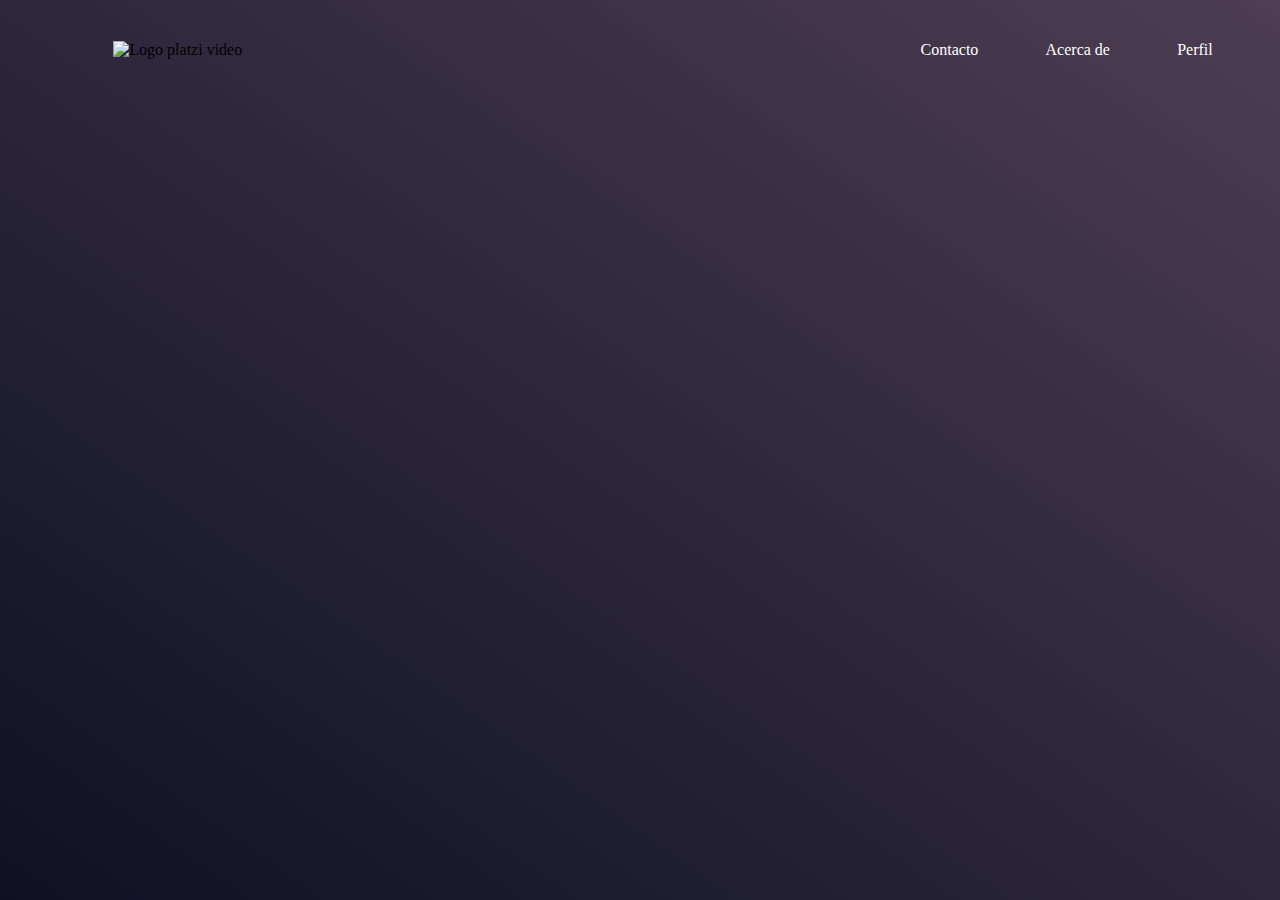
==== index.html @ 4a7f941b "Repositorio inicializado, conceptos agregados al readme y header empezado" ====
<!DOCTYPE html>
<html lang="en">
<head>
    <meta charset="UTF-8">
    <meta http-equiv="X-UA-Compatible" content="IE=edge">
    <meta name="viewport" content="width=device-width, initial-scale=1.0">
    <title>Inicio</title>
    <link rel="stylesheet" href="./style.css">
</head>
<body>
    <header>
        <div class="container-ima-header">
            <img src="https://raw.githubusercontent.com/platzi/PlatziVideo/feature/react/src/assets/static/logo-platzi-video-BW2.png" alt="Logo platzi video">
        </div>
        <div class="container-access-header">
            <a href="/">Contacto</a>
            <a href="/">Acerca de</a>
            <a href="/">Perfil</a>
        </div>
    </header>
    <main>

    </main>
    <footer>
        
    </footer>
</body>
</html>
---- style.css ----
*{
    box-sizing: border-box;
    padding: 0;
    margin: 0;
}
body{
    width: 100%;
    height: 100vh;
    background-image: linear-gradient(to right top, #0f1123, #1e1c2f, #2d273b, #3d3247, #4e3d53);
    background-repeat: no-repeat;
}
header{
    width: 100%;
    height: 100px;
    display: grid;
    grid-template-columns: 1fr 1fr 1fr;
}
.container-ima-header{
    grid-column: 1;
    display: flex;
    align-items: center;
    justify-content: center;
}
.container-ima-header img{
    width: 200px;
}

.container-access-header{
    grid-column: 3;
    display: flex;
    align-items: center;
    justify-content: space-evenly;
}
.container-access-header a{
    text-decoration: none;
    color: white;
}
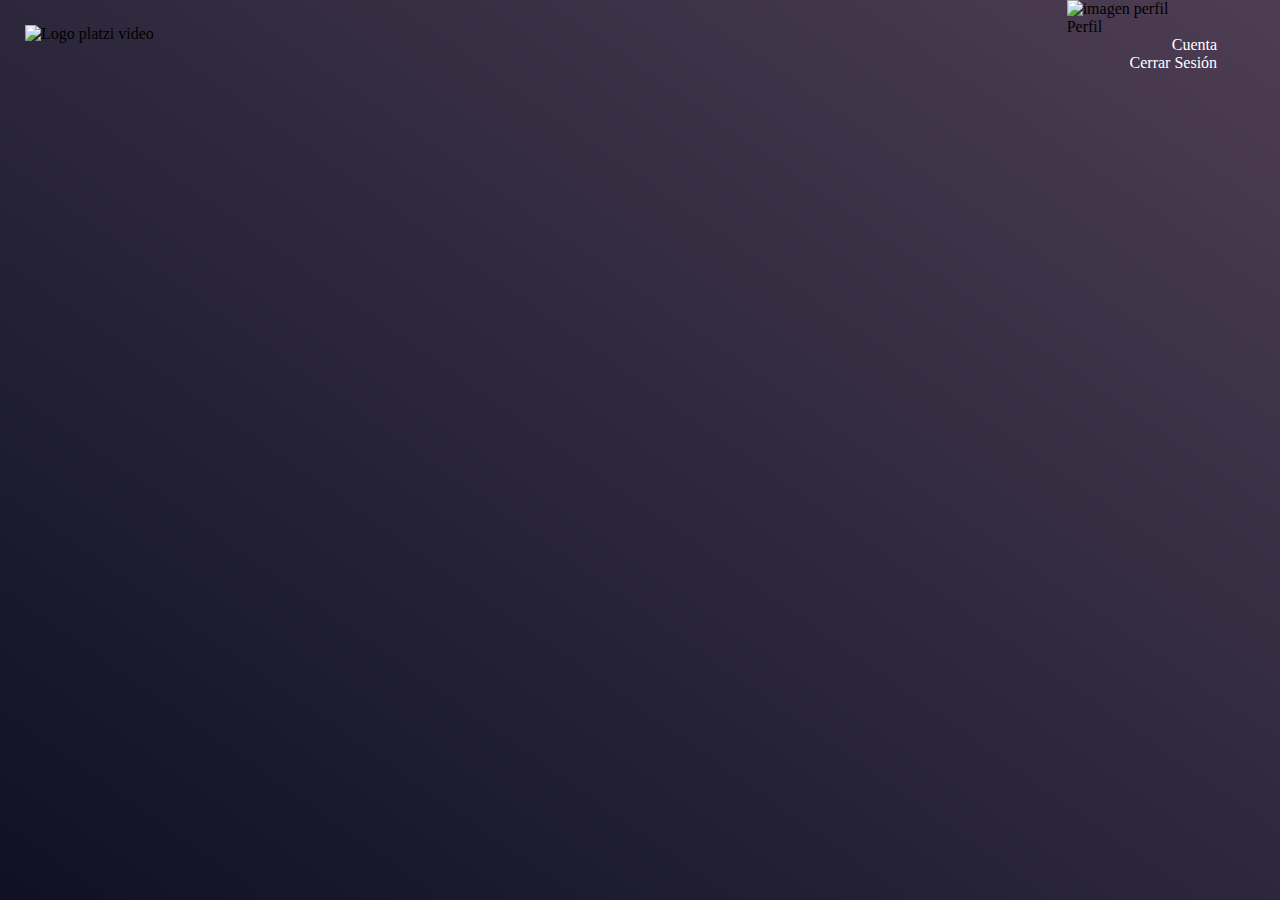
==== commit f9b700e6: "Actuaizacion del footer" ====
--- a/index.html
+++ b/index.html
@@ -12,11 +12,18 @@
         <div class="container-ima-header">
             <img src="https://raw.githubusercontent.com/platzi/PlatziVideo/feature/react/src/assets/static/logo-platzi-video-BW2.png" alt="Logo platzi video">
         </div>
-        <div class="container-access-header">
-            <a href="/">Contacto</a>
-            <a href="/">Acerca de</a>
-            <a href="/">Perfil</a>
-        </div>
+        <section class="header--container-perfil">
+            <div class="header--menu--profile">
+                <img src="./user-ico.png" alt="imagen perfil">
+                <p>Perfil</p>
+            </div>
+            <div class="header-option-profile">
+                <ul>
+                    <li><a href="/">Cuenta</a></li>
+                    <li><a href="/">Cerrar Sesión</a></li>
+                </ul>
+            </div>
+        </section>
     </header>
     <main>
 
--- a/style.css
+++ b/style.css
@@ -9,30 +9,51 @@
     background-image: linear-gradient(to right top, #0f1123, #1e1c2f, #2d273b, #3d3247, #4e3d53);
     background-repeat: no-repeat;
 }
+
+
 header{
     width: 100%;
-    height: 100px;
     display: grid;
     grid-template-columns: 1fr 1fr 1fr;
 }
-.container-ima-header{
+header .container-ima-header{
     grid-column: 1;
     display: flex;
-    align-items: center;
-    justify-content: center;
+    justify-content: flex-start;
+    align-items: flex-start;
 }
-.container-ima-header img{
+header .container-ima-header img{
+    margin-left: 25px;
+    margin-top: 25px;
     width: 200px;
 }
 
-.container-access-header{
+header .header--container-perfil{
     grid-column: 3;
+    display: grid;
+    grid-template-rows: 1fr 1fr;
+    grid-template-columns: 1fr 1fr;
+}
+header .header--container-perfil .header--menu--profile{
+    grid-column: 2;
+    grid-row: 1;
+    display: grid;
+    grid-template-rows: 1fr 1fr;
+}
+header .header-option-profile{
+    /*display: none;*/
+    grid-column: 2;
+    grid-row: 2;
     display: flex;
-    align-items: center;
-    justify-content: space-evenly;
+    justify-content: center;
+    align-items: flex-start;
 }
-.container-access-header a{
+header .header-option-profile ul{
+    list-style: none;
+    text-align: right;
+
+}
+header .header-option-profile li a{
+    color: white;
     text-decoration: none;
-    color: white;
-}
-
+}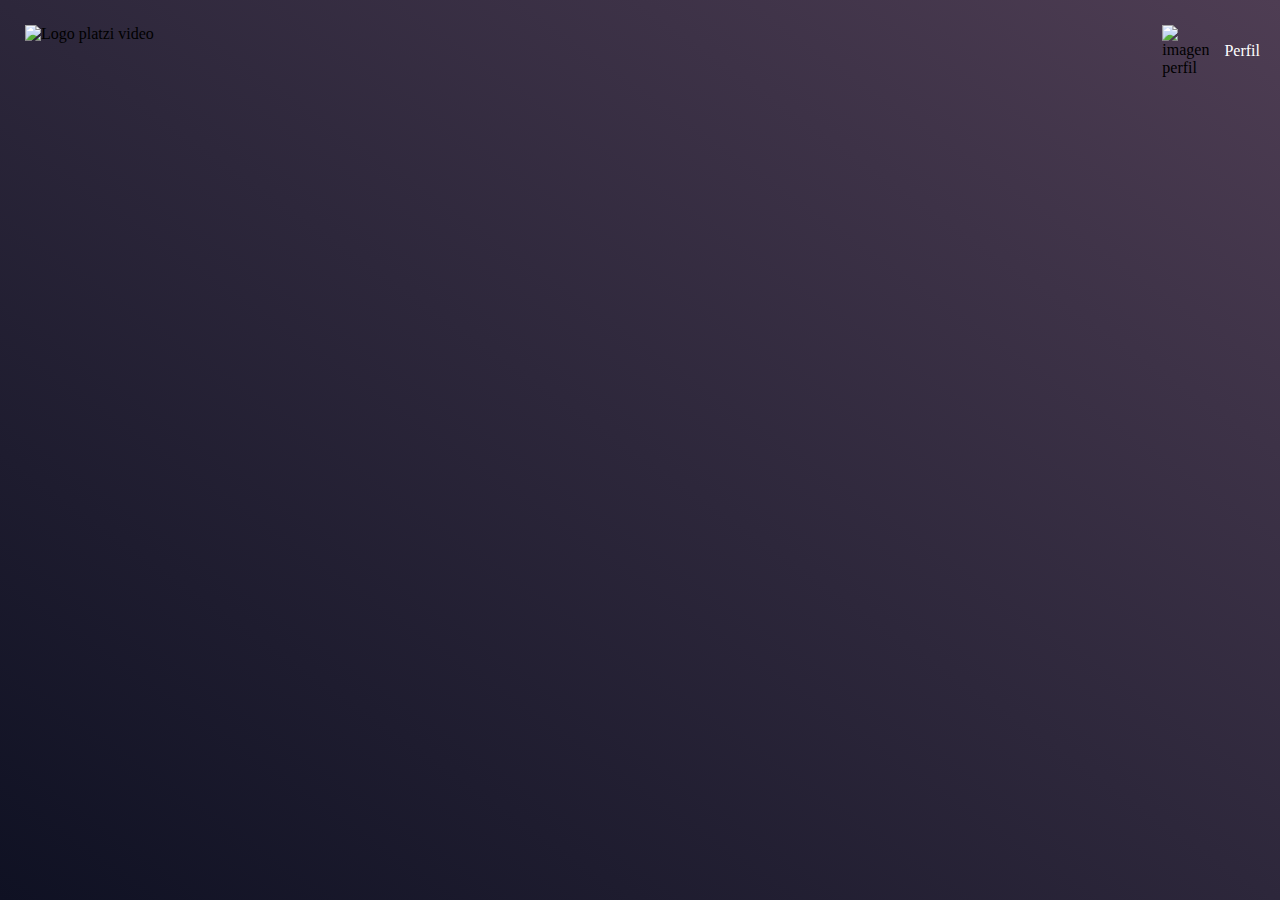
==== commit 12c692b6: "Footer terminado.." ====
--- a/index.html
+++ b/index.html
@@ -13,11 +13,11 @@
             <img src="https://raw.githubusercontent.com/platzi/PlatziVideo/feature/react/src/assets/static/logo-platzi-video-BW2.png" alt="Logo platzi video">
         </div>
         <section class="header--container-perfil">
-            <div class="header--menu--profile">
+            <div class="header--menu--profile hovercito">
                 <img src="./user-ico.png" alt="imagen perfil">
                 <p>Perfil</p>
             </div>
-            <div class="header-option-profile">
+            <div class="header-option-profile hovercito">
                 <ul>
                     <li><a href="/">Cuenta</a></li>
                     <li><a href="/">Cerrar Sesión</a></li>
--- a/style.css
+++ b/style.css
@@ -14,7 +14,7 @@
 header{
     width: 100%;
     display: grid;
-    grid-template-columns: 1fr 1fr 1fr;
+    grid-template-columns: 1fr 3fr 0.4fr;
 }
 header .container-ima-header{
     grid-column: 1;
@@ -28,30 +28,48 @@
     width: 200px;
 }
 
+/*-----------------------------*/
 header .header--container-perfil{
+    margin-right: 20px;
     grid-column: 3;
     display: grid;
     grid-template-rows: 1fr 1fr;
-    grid-template-columns: 1fr 1fr;
+    grid-template-columns: 1fr;
 }
+/*-----------------------------*/
 header .header--container-perfil .header--menu--profile{
-    grid-column: 2;
+    margin-top: 25px;
+    grid-column: 1;
     grid-row: 1;
-    display: grid;
-    grid-template-rows: 1fr 1fr;
+    display: flex;
+    justify-content: flex-end;
+    align-items: center;
 }
+
+header .header--container-perfil .header--menu--profile p{
+    margin-left: 15px;
+    color: white;
+}
+
+
+/*-----------------------------*/
 header .header-option-profile{
-    /*display: none;*/
-    grid-column: 2;
+    grid-column: 1;
     grid-row: 2;
     display: flex;
-    justify-content: center;
-    align-items: flex-start;
+    justify-content: flex-end;
+    align-items: center;
 }
-header .header-option-profile ul{
+
+.header-option-profile ul{
+    display: none;
     list-style: none;
     text-align: right;
 
+}
+/*hover*/
+.header--container-perfil:hover ul, ul:hover{
+    display: block;
 }
 header .header-option-profile li a{
     color: white;
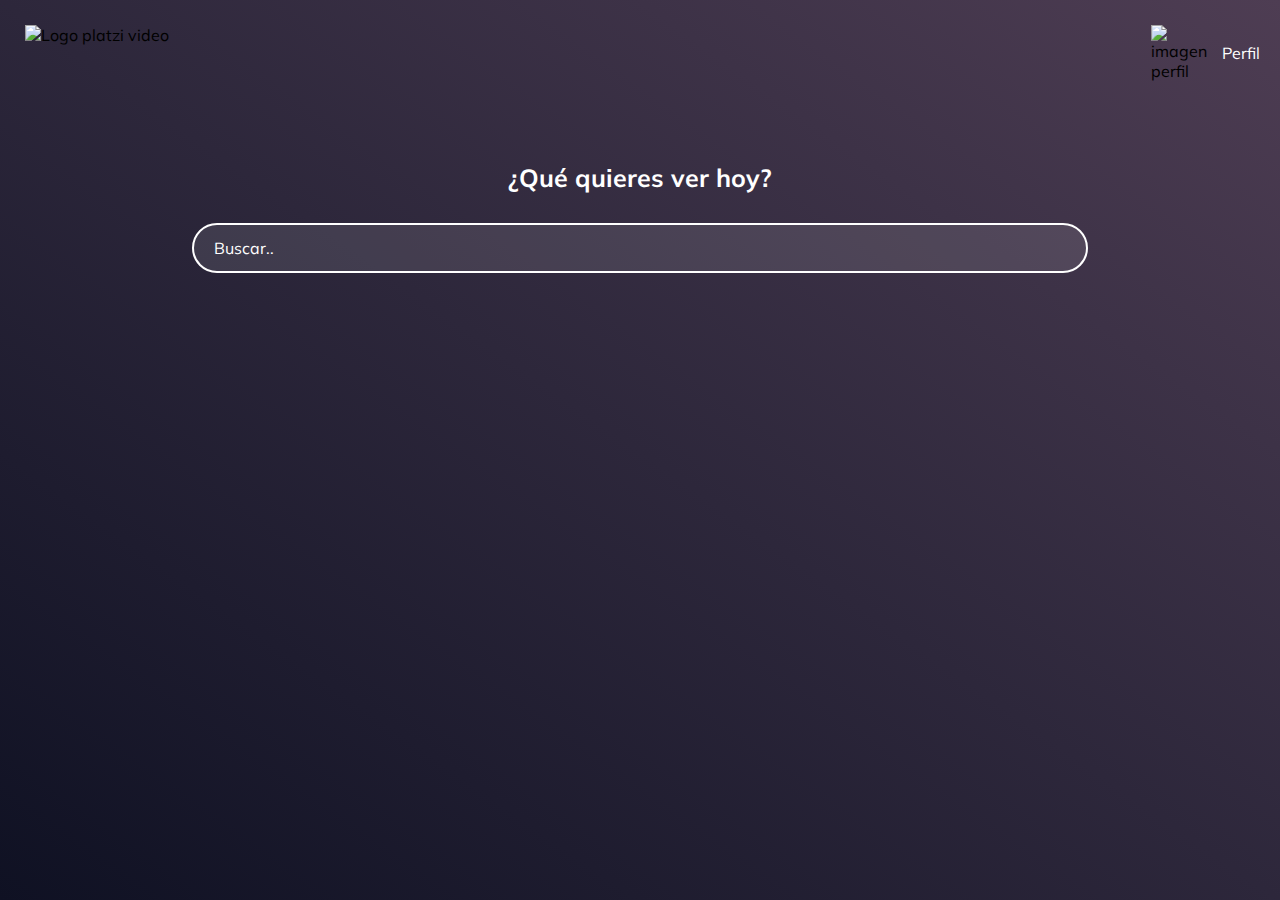
==== commit 95cb124c: "buscador terminado" ====
--- a/index.html
+++ b/index.html
@@ -6,6 +6,8 @@
     <meta name="viewport" content="width=device-width, initial-scale=1.0">
     <title>Inicio</title>
     <link rel="stylesheet" href="./style.css">
+    <link rel="preconnect" href="https://fonts.gstatic.com">
+    <link href="https://fonts.googleapis.com/css2?family=Mulish:wght@200&display=swap" rel="stylesheet">
 </head>
 <body>
     <header>
@@ -26,7 +28,10 @@
         </section>
     </header>
     <main>
-
+        <section class="main-container">
+            <h2 class="main-title">¿Qué quieres ver hoy?</h2>
+            <input class="main-input" type="text" placeholder="Buscar..">
+        </section>
     </main>
     <footer>
         
--- a/style.css
+++ b/style.css
@@ -8,6 +8,7 @@
     height: 100vh;
     background-image: linear-gradient(to right top, #0f1123, #1e1c2f, #2d273b, #3d3247, #4e3d53);
     background-repeat: no-repeat;
+    font-family: 'Mulish', sans-serif;
 }
 
 
@@ -65,13 +66,51 @@
     display: none;
     list-style: none;
     text-align: right;
-
 }
 /*hover*/
 .header--container-perfil:hover ul, ul:hover{
     display: block;
 }
+.header-option-profile li{
+    margin: 10px 0px;
+}
 header .header-option-profile li a{
     color: white;
     text-decoration: none;
+}
+header .header-option-profile li a:hover{
+    text-decoration: underline;
+}
+
+/*MAIN*/
+main{
+    
+}
+.main-container{
+    width: 100%;
+    display: flex;
+    flex-direction: column;
+    justify-content: center;
+    align-items: center;
+    /*justify-items: center;*/
+}
+.main-title{
+    color: white;
+    margin-bottom: 30px;
+    font-size: 25px;
+}
+.main-input{
+    background-color: rgba(255,255,255,0.1);
+    border: 2px solid white;
+    border-radius: 25px;
+    color: white;
+    font-family: 'Mulish', sans-serif;
+    font-size: 16px;
+    height: 50px;
+    padding: 0px 20px;
+    width: 70%;
+    outline: none;
+}
+::placeholder{
+    color: white;
 }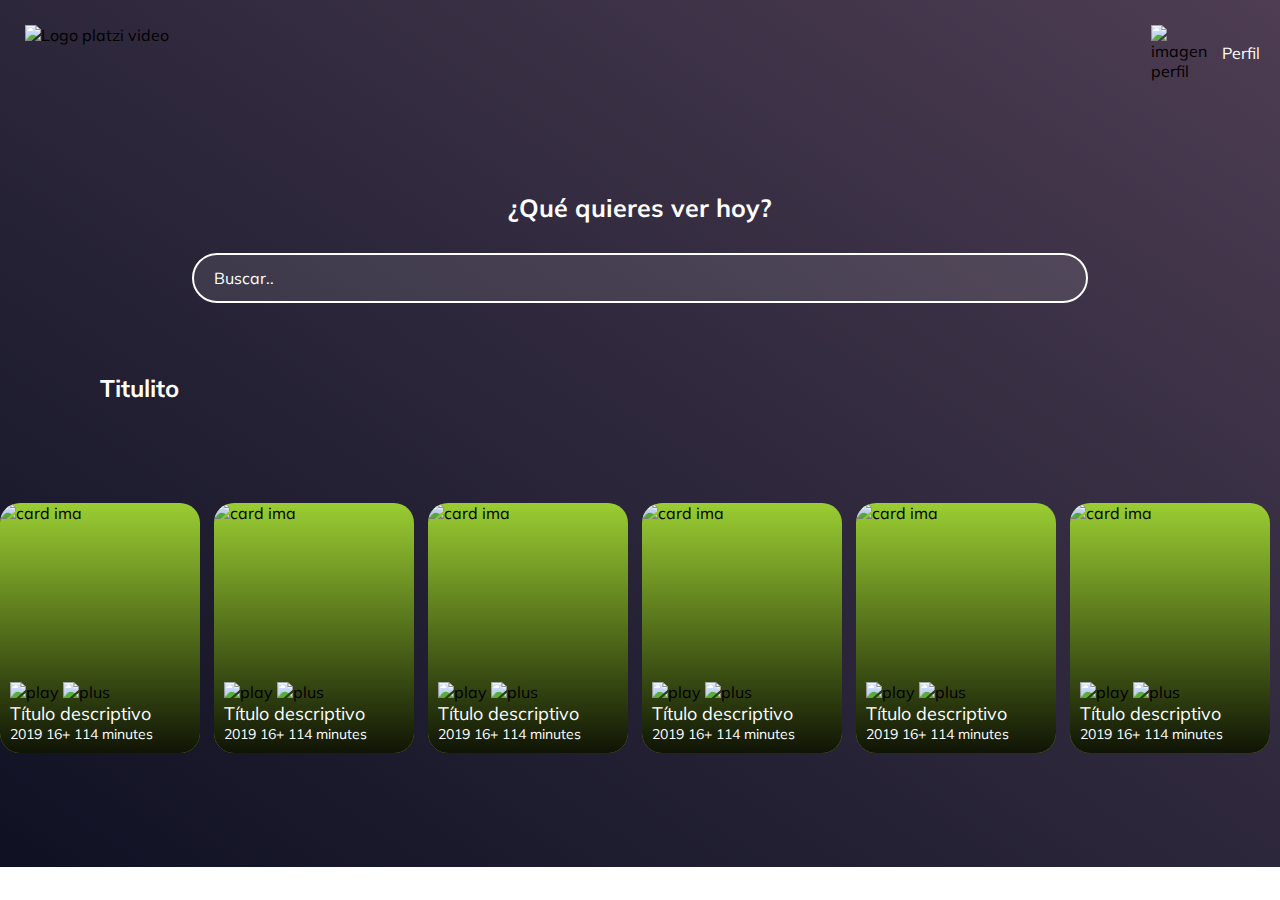
==== commit 3005c604: "Caruosel terminado" ====
--- a/index.html
+++ b/index.html
@@ -6,6 +6,7 @@
     <meta name="viewport" content="width=device-width, initial-scale=1.0">
     <title>Inicio</title>
     <link rel="stylesheet" href="./style.css">
+    <link rel="stylesheet" href="./carousel.css">
     <link rel="preconnect" href="https://fonts.gstatic.com">
     <link href="https://fonts.googleapis.com/css2?family=Mulish:wght@200&display=swap" rel="stylesheet">
 </head>
@@ -32,6 +33,78 @@
             <h2 class="main-title">¿Qué quieres ver hoy?</h2>
             <input class="main-input" type="text" placeholder="Buscar..">
         </section>
+
+        <h2 class="main--title-reco">Titulito</h2>
+        <section class="carousel">
+            <div class="carousel-container">
+                <div class="carousel-item">
+                    <img class="carousel-item__img" src="https://images.unsplash.com/photo-1619787942043-99ae128ca5c1?ixid=MnwxMjA3fDB8MHxwaG90by1wYWdlfHx8fGVufDB8fHx8&ixlib=rb-1.2.1&auto=format&fit=crop&w=375&q=80" alt="card ima">
+                    <div class="carousel-item__details">
+                        <div>
+                            <img src="https://img.icons8.com/flat-round/64/000000/play--v1.png" alt="play"/>
+                            <img src="https://img.icons8.com/flat-round/64/000000/plus.png" alt="plus"/>
+                        </div>
+                        <p class="carousel-item__detail--title">Título descriptivo</p>
+                        <p class="carousel-item__detail--subtitle">2019 16+ 114 minutes</p>
+                    </div>
+                </div>
+                <div class="carousel-item">
+                    <img class="carousel-item__img" src="https://images.unsplash.com/photo-1619787942043-99ae128ca5c1?ixid=MnwxMjA3fDB8MHxwaG90by1wYWdlfHx8fGVufDB8fHx8&ixlib=rb-1.2.1&auto=format&fit=crop&w=375&q=80" alt="card ima">
+                    <div class="carousel-item__details">
+                        <div>
+                            <img src="https://img.icons8.com/flat-round/64/000000/play--v1.png" alt="play"/>
+                            <img src="https://img.icons8.com/flat-round/64/000000/plus.png" alt="plus"/>
+                        </div>
+                        <p class="carousel-item__detail--title">Título descriptivo</p>
+                        <p class="carousel-item__detail--subtitle">2019 16+ 114 minutes</p>
+                    </div>
+                </div>
+                <div class="carousel-item">
+                    <img class="carousel-item__img" src="https://images.unsplash.com/photo-1619787942043-99ae128ca5c1?ixid=MnwxMjA3fDB8MHxwaG90by1wYWdlfHx8fGVufDB8fHx8&ixlib=rb-1.2.1&auto=format&fit=crop&w=375&q=80" alt="card ima">
+                    <div class="carousel-item__details">
+                        <div>
+                            <img src="https://img.icons8.com/flat-round/64/000000/play--v1.png" alt="play"/>
+                            <img src="https://img.icons8.com/flat-round/64/000000/plus.png" alt="plus"/>
+                        </div>
+                        <p class="carousel-item__detail--title">Título descriptivo</p>
+                        <p class="carousel-item__detail--subtitle">2019 16+ 114 minutes</p>
+                    </div>
+                </div>
+                <div class="carousel-item">
+                    <img class="carousel-item__img" src="https://images.unsplash.com/photo-1619787942043-99ae128ca5c1?ixid=MnwxMjA3fDB8MHxwaG90by1wYWdlfHx8fGVufDB8fHx8&ixlib=rb-1.2.1&auto=format&fit=crop&w=375&q=80" alt="card ima">
+                    <div class="carousel-item__details">
+                        <div>
+                            <img src="https://img.icons8.com/flat-round/64/000000/play--v1.png" alt="play"/>
+                            <img src="https://img.icons8.com/flat-round/64/000000/plus.png" alt="plus"/>
+                        </div>
+                        <p class="carousel-item__detail--title">Título descriptivo</p>
+                        <p class="carousel-item__detail--subtitle">2019 16+ 114 minutes</p>
+                    </div>
+                </div>
+                <div class="carousel-item">
+                    <img class="carousel-item__img" src="https://images.unsplash.com/photo-1619787942043-99ae128ca5c1?ixid=MnwxMjA3fDB8MHxwaG90by1wYWdlfHx8fGVufDB8fHx8&ixlib=rb-1.2.1&auto=format&fit=crop&w=375&q=80" alt="card ima">
+                    <div class="carousel-item__details">
+                        <div>
+                            <img src="https://img.icons8.com/flat-round/64/000000/play--v1.png" alt="play"/>
+                            <img src="https://img.icons8.com/flat-round/64/000000/plus.png" alt="plus"/>
+                        </div>
+                        <p class="carousel-item__detail--title">Título descriptivo</p>
+                        <p class="carousel-item__detail--subtitle">2019 16+ 114 minutes</p>
+                    </div>
+                </div>
+                <div class="carousel-item">
+                    <img class="carousel-item__img" src="https://images.unsplash.com/photo-1619787942043-99ae128ca5c1?ixid=MnwxMjA3fDB8MHxwaG90by1wYWdlfHx8fGVufDB8fHx8&ixlib=rb-1.2.1&auto=format&fit=crop&w=375&q=80" alt="card ima">
+                    <div class="carousel-item__details">
+                        <div>
+                            <img src="https://img.icons8.com/flat-round/64/000000/play--v1.png" alt="play"/>
+                            <img src="https://img.icons8.com/flat-round/64/000000/plus.png" alt="plus"/>
+                        </div>
+                        <p class="carousel-item__detail--title">Título descriptivo</p>
+                        <p class="carousel-item__detail--subtitle">2019 16+ 114 minutes</p>
+                    </div>
+                </div>
+            </div>
+        </section>
     </main>
     <footer>
         
--- a/style.css
+++ b/style.css
@@ -5,7 +5,7 @@
 }
 body{
     width: 100%;
-    height: 100vh;
+    height: auto;
     background-image: linear-gradient(to right top, #0f1123, #1e1c2f, #2d273b, #3d3247, #4e3d53);
     background-repeat: no-repeat;
     font-family: 'Mulish', sans-serif;
@@ -86,8 +86,14 @@
 main{
     
 }
+main .main--title-reco{
+    margin-top: 70px;
+    margin-left: 100px;
+    color: white;
+}
 .main-container{
     width: 100%;
+    margin: 30px 0px;
     display: flex;
     flex-direction: column;
     justify-content: center;
--- a/carousel.css
+++ b/carousel.css
@@ -0,0 +1,74 @@
+
+.carousel{
+    width: 100%;
+    overflow: scroll;
+    padding: 30px;
+    position: relative;
+    display: flex;
+    justify-content: center;
+}
+.carousel::-webkit-scrollbar{
+    display: none;
+}
+.carousel-container{
+    white-space: nowrap;
+    margin: 70px 0px;
+    padding-bottom: 10px;
+}
+.carousel-item{
+    background-color: yellowgreen;
+    width: 200px;
+    height: 250px;
+    border-radius: 20px;
+    overflow: hidden;
+    margin-right: 10px;
+    display: inline-block;
+    cursor: pointer;
+    transition: 450ms all;
+    transform-origin: center left;
+    position: relative;
+}
+.carousel-item:hover ~ .carousel-item{
+    transform: translate3d(10px, 0, 0);
+}
+.carousel-container:hover .carousel-item{
+    opacity: 0.3;
+}
+.carousel-container:hover .carousel-item:hover{
+    transform: scale(1.5);
+    opacity: 1;
+}
+.carousel-item__img{
+    width: 200px;
+    height: 250px;
+    object-fit: cover;
+}
+.carousel-item__details{
+    background: linear-gradient(to top, rgba(0, 0, 0, 0.9) 0%, rgba(0, 0, 0, 0) 100%);
+    opacity: 1;
+    transition: 450ms opacity;
+    padding: 10px;
+    position: absolute;
+    top: 0;
+    left: 0;
+    right: 0;
+    bottom: 0;
+    display: flex;
+    flex-direction: column;
+    justify-content: flex-end;
+}
+.carousel-item__details img{
+    width: 30px;
+    height: 30px;
+}
+.carousel-item__details:hover{
+    opacity: 0;
+}
+.carousel-item__detail--title{
+    color: white;
+    font-size: 18px;
+}
+.carousel-item__detail--subtitle{
+    color: white;
+    font-size: 14px;
+}
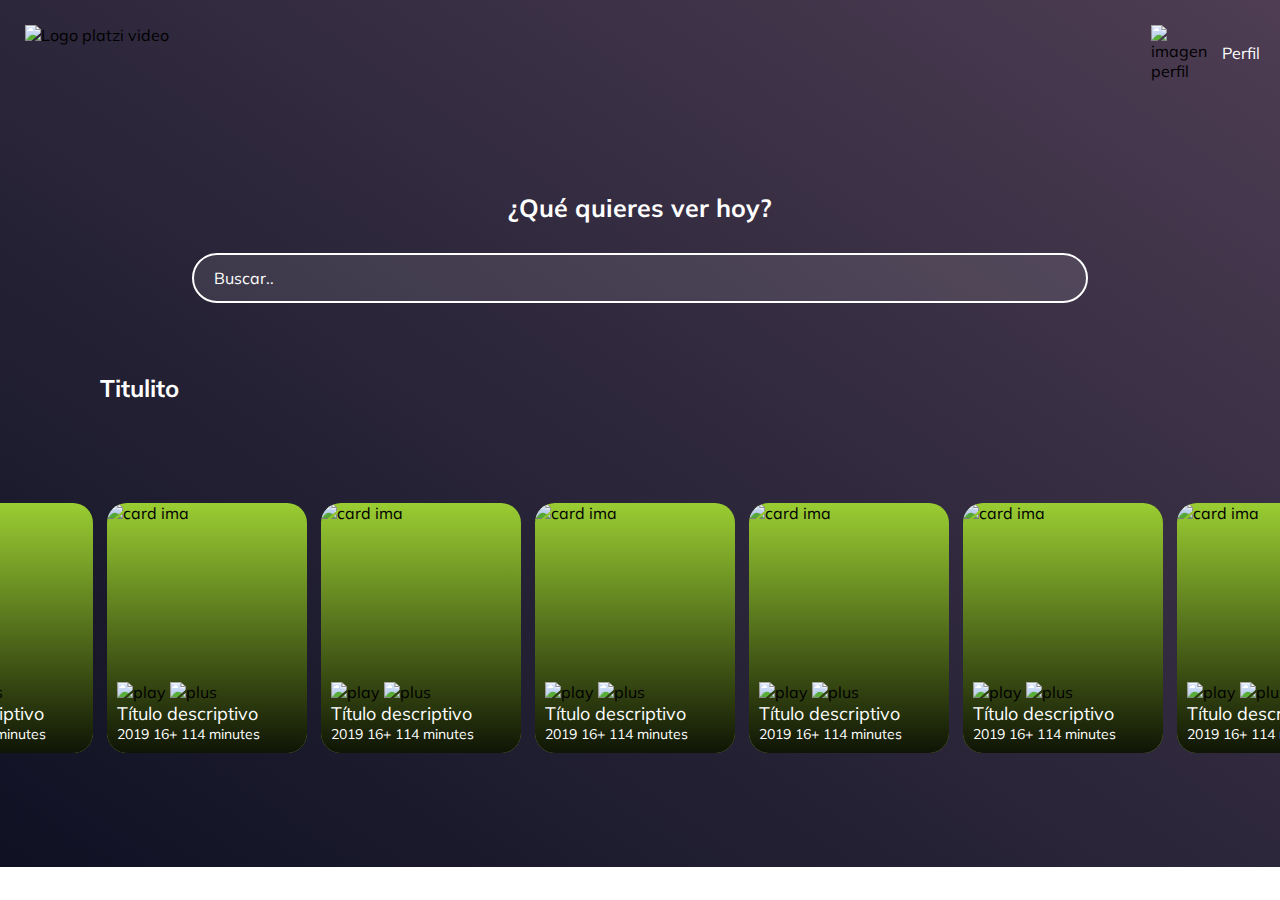
==== commit 8e7aa08a: "media queris creados, inicio sesion terminado, registro terminado" ====
--- a/index.html
+++ b/index.html
@@ -23,7 +23,7 @@
             <div class="header-option-profile hovercito">
                 <ul>
                     <li><a href="/">Cuenta</a></li>
-                    <li><a href="/">Cerrar Sesión</a></li>
+                    <li><a href="./iniciosesion.html">Cerrar Sesión</a></li>
                 </ul>
             </div>
         </section>
@@ -103,6 +103,17 @@
                         <p class="carousel-item__detail--subtitle">2019 16+ 114 minutes</p>
                     </div>
                 </div>
+                <div class="carousel-item">
+                    <img class="carousel-item__img" src="https://images.unsplash.com/photo-1619787942043-99ae128ca5c1?ixid=MnwxMjA3fDB8MHxwaG90by1wYWdlfHx8fGVufDB8fHx8&ixlib=rb-1.2.1&auto=format&fit=crop&w=375&q=80" alt="card ima">
+                    <div class="carousel-item__details">
+                        <div>
+                            <img src="https://img.icons8.com/flat-round/64/000000/play--v1.png" alt="play"/>
+                            <img src="https://img.icons8.com/flat-round/64/000000/plus.png" alt="plus"/>
+                        </div>
+                        <p class="carousel-item__detail--title">Título descriptivo</p>
+                        <p class="carousel-item__detail--subtitle">2019 16+ 114 minutes</p>
+                    </div>
+                </div>
             </div>
         </section>
     </main>
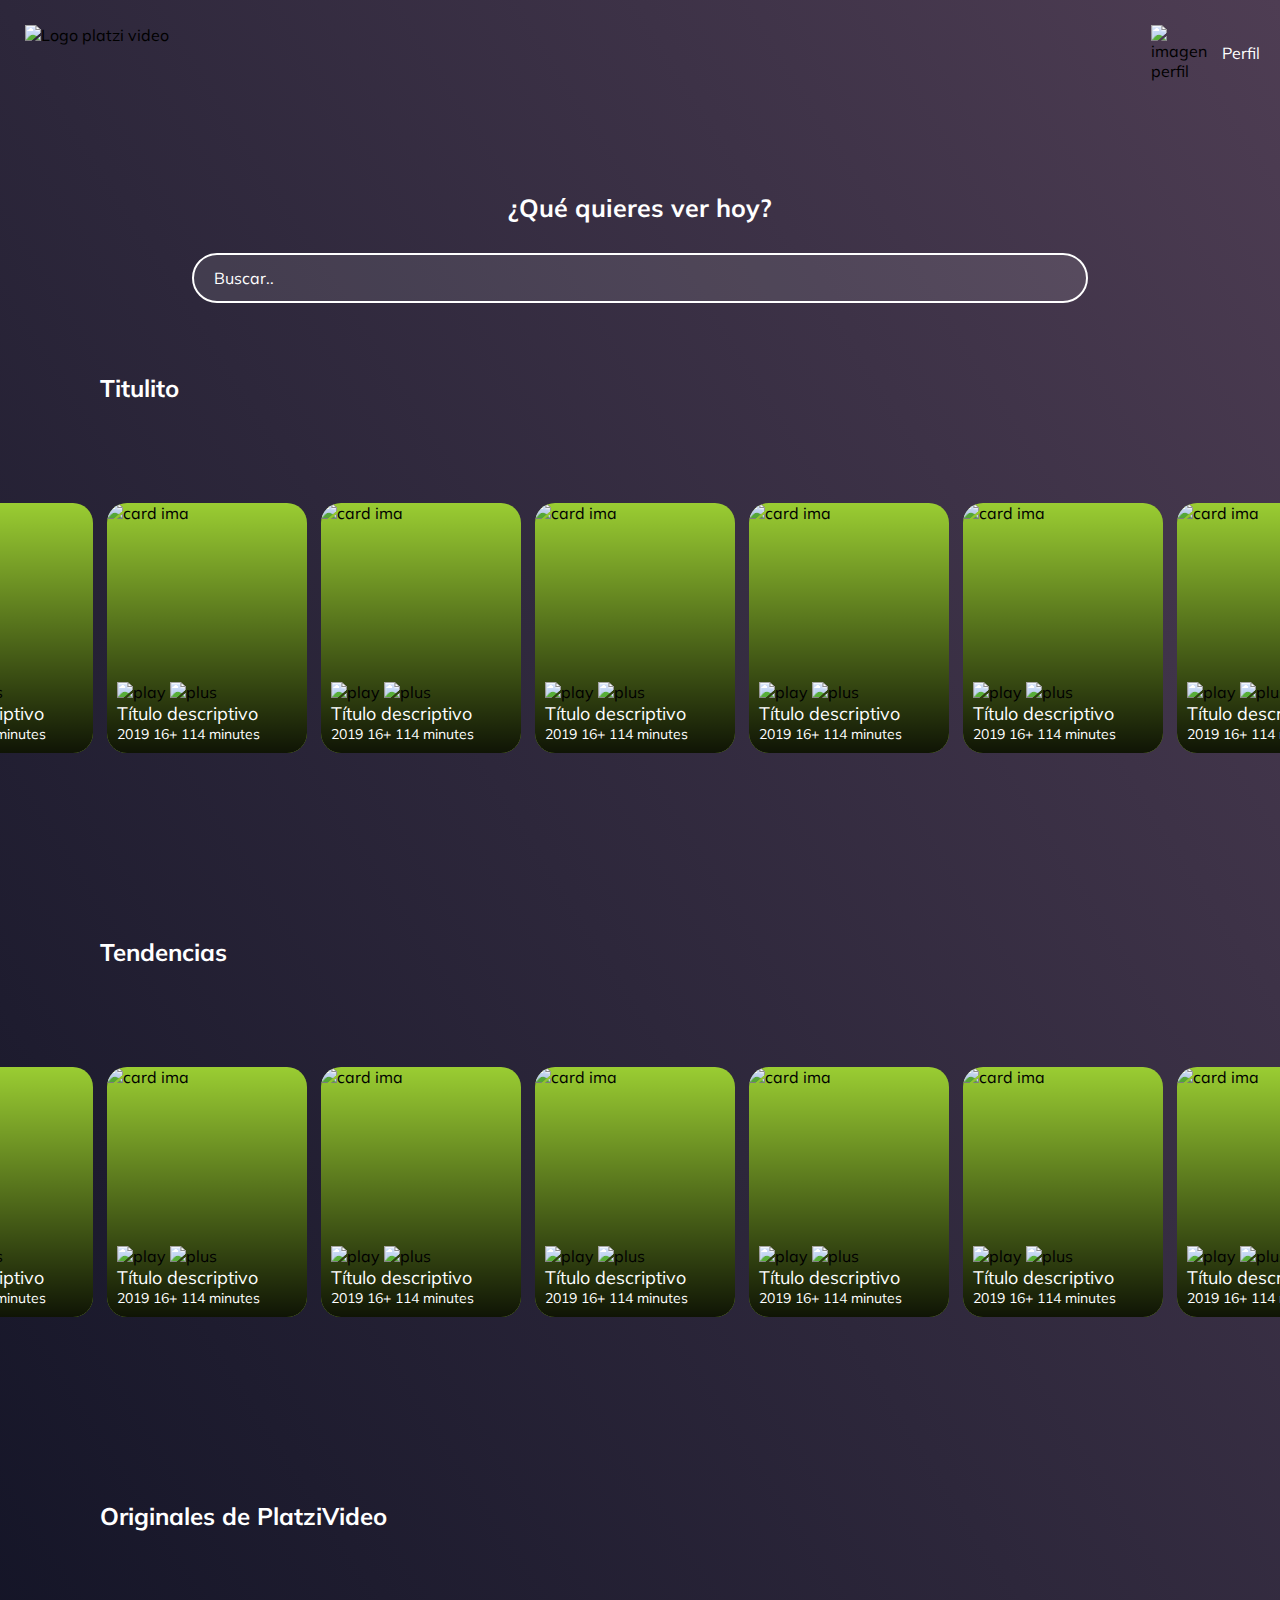
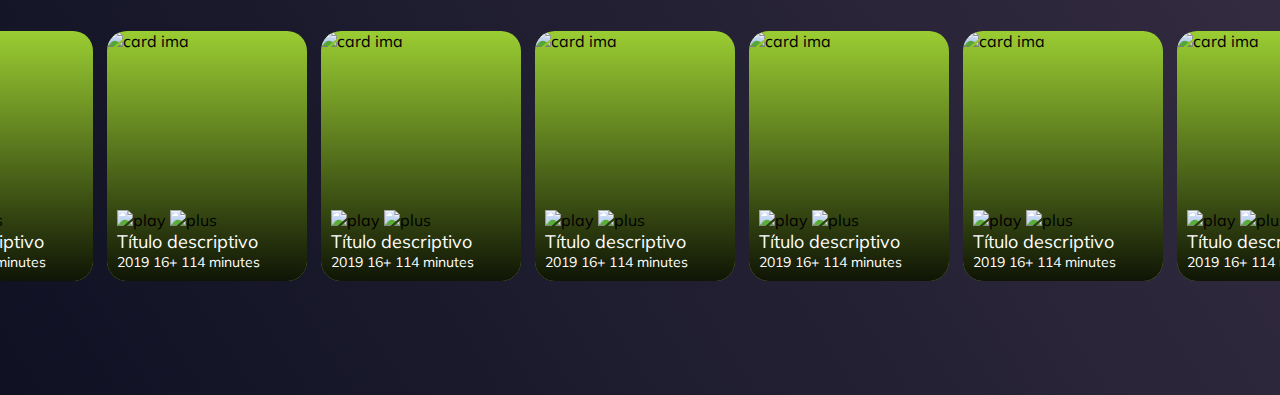
==== commit 0fb39702: "pantalla agregada de error y agregado algunos media queris" ====
--- a/index.html
+++ b/index.html
@@ -116,6 +116,174 @@
                 </div>
             </div>
         </section>
+
+        <!--Tendendcias-->
+        <h2 class="main--title-reco">Tendencias</h2>
+        <section class="carousel">
+            <div class="carousel-container">
+                <div class="carousel-item">
+                    <img class="carousel-item__img" src="https://images.unsplash.com/photo-1619787942043-99ae128ca5c1?ixid=MnwxMjA3fDB8MHxwaG90by1wYWdlfHx8fGVufDB8fHx8&ixlib=rb-1.2.1&auto=format&fit=crop&w=375&q=80" alt="card ima">
+                    <div class="carousel-item__details">
+                        <div>
+                            <img src="https://img.icons8.com/flat-round/64/000000/play--v1.png" alt="play"/>
+                            <img src="https://img.icons8.com/flat-round/64/000000/plus.png" alt="plus"/>
+                        </div>
+                        <p class="carousel-item__detail--title">Título descriptivo</p>
+                        <p class="carousel-item__detail--subtitle">2019 16+ 114 minutes</p>
+                    </div>
+                </div>
+                <div class="carousel-item">
+                    <img class="carousel-item__img" src="https://images.unsplash.com/photo-1619787942043-99ae128ca5c1?ixid=MnwxMjA3fDB8MHxwaG90by1wYWdlfHx8fGVufDB8fHx8&ixlib=rb-1.2.1&auto=format&fit=crop&w=375&q=80" alt="card ima">
+                    <div class="carousel-item__details">
+                        <div>
+                            <img src="https://img.icons8.com/flat-round/64/000000/play--v1.png" alt="play"/>
+                            <img src="https://img.icons8.com/flat-round/64/000000/plus.png" alt="plus"/>
+                        </div>
+                        <p class="carousel-item__detail--title">Título descriptivo</p>
+                        <p class="carousel-item__detail--subtitle">2019 16+ 114 minutes</p>
+                    </div>
+                </div>
+                <div class="carousel-item">
+                    <img class="carousel-item__img" src="https://images.unsplash.com/photo-1619787942043-99ae128ca5c1?ixid=MnwxMjA3fDB8MHxwaG90by1wYWdlfHx8fGVufDB8fHx8&ixlib=rb-1.2.1&auto=format&fit=crop&w=375&q=80" alt="card ima">
+                    <div class="carousel-item__details">
+                        <div>
+                            <img src="https://img.icons8.com/flat-round/64/000000/play--v1.png" alt="play"/>
+                            <img src="https://img.icons8.com/flat-round/64/000000/plus.png" alt="plus"/>
+                        </div>
+                        <p class="carousel-item__detail--title">Título descriptivo</p>
+                        <p class="carousel-item__detail--subtitle">2019 16+ 114 minutes</p>
+                    </div>
+                </div>
+                <div class="carousel-item">
+                    <img class="carousel-item__img" src="https://images.unsplash.com/photo-1619787942043-99ae128ca5c1?ixid=MnwxMjA3fDB8MHxwaG90by1wYWdlfHx8fGVufDB8fHx8&ixlib=rb-1.2.1&auto=format&fit=crop&w=375&q=80" alt="card ima">
+                    <div class="carousel-item__details">
+                        <div>
+                            <img src="https://img.icons8.com/flat-round/64/000000/play--v1.png" alt="play"/>
+                            <img src="https://img.icons8.com/flat-round/64/000000/plus.png" alt="plus"/>
+                        </div>
+                        <p class="carousel-item__detail--title">Título descriptivo</p>
+                        <p class="carousel-item__detail--subtitle">2019 16+ 114 minutes</p>
+                    </div>
+                </div>
+                <div class="carousel-item">
+                    <img class="carousel-item__img" src="https://images.unsplash.com/photo-1619787942043-99ae128ca5c1?ixid=MnwxMjA3fDB8MHxwaG90by1wYWdlfHx8fGVufDB8fHx8&ixlib=rb-1.2.1&auto=format&fit=crop&w=375&q=80" alt="card ima">
+                    <div class="carousel-item__details">
+                        <div>
+                            <img src="https://img.icons8.com/flat-round/64/000000/play--v1.png" alt="play"/>
+                            <img src="https://img.icons8.com/flat-round/64/000000/plus.png" alt="plus"/>
+                        </div>
+                        <p class="carousel-item__detail--title">Título descriptivo</p>
+                        <p class="carousel-item__detail--subtitle">2019 16+ 114 minutes</p>
+                    </div>
+                </div>
+                <div class="carousel-item">
+                    <img class="carousel-item__img" src="https://images.unsplash.com/photo-1619787942043-99ae128ca5c1?ixid=MnwxMjA3fDB8MHxwaG90by1wYWdlfHx8fGVufDB8fHx8&ixlib=rb-1.2.1&auto=format&fit=crop&w=375&q=80" alt="card ima">
+                    <div class="carousel-item__details">
+                        <div>
+                            <img src="https://img.icons8.com/flat-round/64/000000/play--v1.png" alt="play"/>
+                            <img src="https://img.icons8.com/flat-round/64/000000/plus.png" alt="plus"/>
+                        </div>
+                        <p class="carousel-item__detail--title">Título descriptivo</p>
+                        <p class="carousel-item__detail--subtitle">2019 16+ 114 minutes</p>
+                    </div>
+                </div>
+                <div class="carousel-item">
+                    <img class="carousel-item__img" src="https://images.unsplash.com/photo-1619787942043-99ae128ca5c1?ixid=MnwxMjA3fDB8MHxwaG90by1wYWdlfHx8fGVufDB8fHx8&ixlib=rb-1.2.1&auto=format&fit=crop&w=375&q=80" alt="card ima">
+                    <div class="carousel-item__details">
+                        <div>
+                            <img src="https://img.icons8.com/flat-round/64/000000/play--v1.png" alt="play"/>
+                            <img src="https://img.icons8.com/flat-round/64/000000/plus.png" alt="plus"/>
+                        </div>
+                        <p class="carousel-item__detail--title">Título descriptivo</p>
+                        <p class="carousel-item__detail--subtitle">2019 16+ 114 minutes</p>
+                    </div>
+                </div>
+            </div>
+        </section>
+
+        <!--Originales de platzi video-->
+        <h2 class="main--title-reco">Originales de PlatziVideo</h2>
+        <section class="carousel">
+            <div class="carousel-container">
+                <div class="carousel-item">
+                    <img class="carousel-item__img" src="https://images.unsplash.com/photo-1619787942043-99ae128ca5c1?ixid=MnwxMjA3fDB8MHxwaG90by1wYWdlfHx8fGVufDB8fHx8&ixlib=rb-1.2.1&auto=format&fit=crop&w=375&q=80" alt="card ima">
+                    <div class="carousel-item__details">
+                        <div>
+                            <img src="https://img.icons8.com/flat-round/64/000000/play--v1.png" alt="play"/>
+                            <img src="https://img.icons8.com/flat-round/64/000000/plus.png" alt="plus"/>
+                        </div>
+                        <p class="carousel-item__detail--title">Título descriptivo</p>
+                        <p class="carousel-item__detail--subtitle">2019 16+ 114 minutes</p>
+                    </div>
+                </div>
+                <div class="carousel-item">
+                    <img class="carousel-item__img" src="https://images.unsplash.com/photo-1619787942043-99ae128ca5c1?ixid=MnwxMjA3fDB8MHxwaG90by1wYWdlfHx8fGVufDB8fHx8&ixlib=rb-1.2.1&auto=format&fit=crop&w=375&q=80" alt="card ima">
+                    <div class="carousel-item__details">
+                        <div>
+                            <img src="https://img.icons8.com/flat-round/64/000000/play--v1.png" alt="play"/>
+                            <img src="https://img.icons8.com/flat-round/64/000000/plus.png" alt="plus"/>
+                        </div>
+                        <p class="carousel-item__detail--title">Título descriptivo</p>
+                        <p class="carousel-item__detail--subtitle">2019 16+ 114 minutes</p>
+                    </div>
+                </div>
+                <div class="carousel-item">
+                    <img class="carousel-item__img" src="https://images.unsplash.com/photo-1619787942043-99ae128ca5c1?ixid=MnwxMjA3fDB8MHxwaG90by1wYWdlfHx8fGVufDB8fHx8&ixlib=rb-1.2.1&auto=format&fit=crop&w=375&q=80" alt="card ima">
+                    <div class="carousel-item__details">
+                        <div>
+                            <img src="https://img.icons8.com/flat-round/64/000000/play--v1.png" alt="play"/>
+                            <img src="https://img.icons8.com/flat-round/64/000000/plus.png" alt="plus"/>
+                        </div>
+                        <p class="carousel-item__detail--title">Título descriptivo</p>
+                        <p class="carousel-item__detail--subtitle">2019 16+ 114 minutes</p>
+                    </div>
+                </div>
+                <div class="carousel-item">
+                    <img class="carousel-item__img" src="https://images.unsplash.com/photo-1619787942043-99ae128ca5c1?ixid=MnwxMjA3fDB8MHxwaG90by1wYWdlfHx8fGVufDB8fHx8&ixlib=rb-1.2.1&auto=format&fit=crop&w=375&q=80" alt="card ima">
+                    <div class="carousel-item__details">
+                        <div>
+                            <img src="https://img.icons8.com/flat-round/64/000000/play--v1.png" alt="play"/>
+                            <img src="https://img.icons8.com/flat-round/64/000000/plus.png" alt="plus"/>
+                        </div>
+                        <p class="carousel-item__detail--title">Título descriptivo</p>
+                        <p class="carousel-item__detail--subtitle">2019 16+ 114 minutes</p>
+                    </div>
+                </div>
+                <div class="carousel-item">
+                    <img class="carousel-item__img" src="https://images.unsplash.com/photo-1619787942043-99ae128ca5c1?ixid=MnwxMjA3fDB8MHxwaG90by1wYWdlfHx8fGVufDB8fHx8&ixlib=rb-1.2.1&auto=format&fit=crop&w=375&q=80" alt="card ima">
+                    <div class="carousel-item__details">
+                        <div>
+                            <img src="https://img.icons8.com/flat-round/64/000000/play--v1.png" alt="play"/>
+                            <img src="https://img.icons8.com/flat-round/64/000000/plus.png" alt="plus"/>
+                        </div>
+                        <p class="carousel-item__detail--title">Título descriptivo</p>
+                        <p class="carousel-item__detail--subtitle">2019 16+ 114 minutes</p>
+                    </div>
+                </div>
+                <div class="carousel-item">
+                    <img class="carousel-item__img" src="https://images.unsplash.com/photo-1619787942043-99ae128ca5c1?ixid=MnwxMjA3fDB8MHxwaG90by1wYWdlfHx8fGVufDB8fHx8&ixlib=rb-1.2.1&auto=format&fit=crop&w=375&q=80" alt="card ima">
+                    <div class="carousel-item__details">
+                        <div>
+                            <img src="https://img.icons8.com/flat-round/64/000000/play--v1.png" alt="play"/>
+                            <img src="https://img.icons8.com/flat-round/64/000000/plus.png" alt="plus"/>
+                        </div>
+                        <p class="carousel-item__detail--title">Título descriptivo</p>
+                        <p class="carousel-item__detail--subtitle">2019 16+ 114 minutes</p>
+                    </div>
+                </div>
+                <div class="carousel-item">
+                    <img class="carousel-item__img" src="https://images.unsplash.com/photo-1619787942043-99ae128ca5c1?ixid=MnwxMjA3fDB8MHxwaG90by1wYWdlfHx8fGVufDB8fHx8&ixlib=rb-1.2.1&auto=format&fit=crop&w=375&q=80" alt="card ima">
+                    <div class="carousel-item__details">
+                        <div>
+                            <img src="https://img.icons8.com/flat-round/64/000000/play--v1.png" alt="play"/>
+                            <img src="https://img.icons8.com/flat-round/64/000000/plus.png" alt="plus"/>
+                        </div>
+                        <p class="carousel-item__detail--title">Título descriptivo</p>
+                        <p class="carousel-item__detail--subtitle">2019 16+ 114 minutes</p>
+                    </div>
+                </div>
+            </div>
+        </section>
     </main>
     <footer>
         
--- a/carousel.css
+++ b/carousel.css
@@ -7,8 +7,23 @@
     display: flex;
     justify-content: center;
 }
+.carousel::-webkit-scrollbar-thumb{
+    background: #ccc;
+    border-radius: 4px;
+}
 .carousel::-webkit-scrollbar{
     display: none;
+    width: 8px;
+    height: 8px;
+    background: rgba(255, 255, 255, 0.4);
+    border-radius: 4px;
+}
+.carousel::-webkit-scrollbar:hover{
+    background: #b3b3b3;
+    box-shadow: 0 0 2px 1px rgba(0, 0, 0, 0, 0.2);
+}
+.carousel::-webkit-scrollbar:hover:active{
+    background: #999;
 }
 .carousel-container{
     white-space: nowrap;
